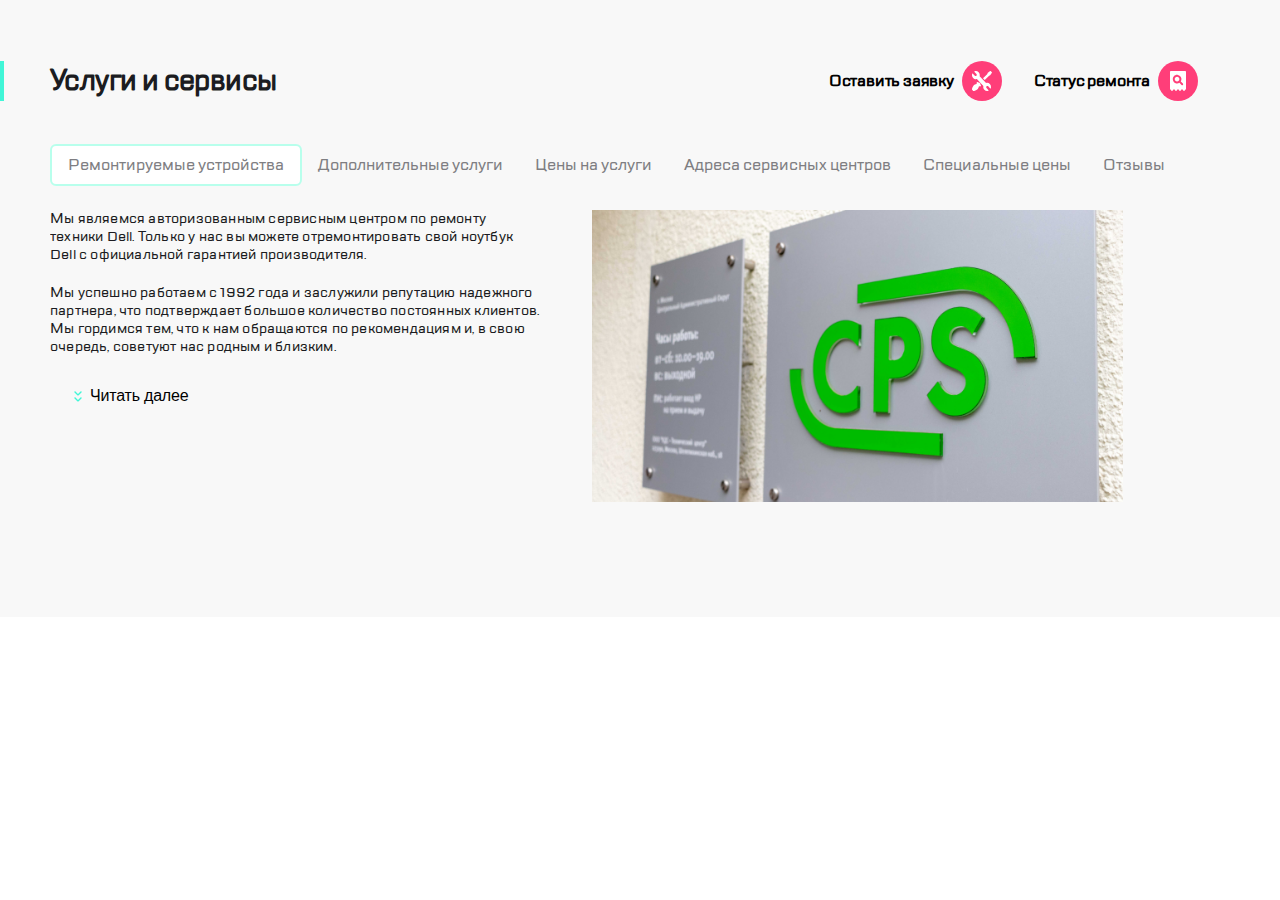
==== index.html @ 554e1575 "Layout 1.3(2)" ====
<!DOCTYPE html>
<html lang="en">
  <head>
    <meta charset="UTF-8" />
    <meta http-equiv="X-UA-Compatible" content="IE=edge" />
    <meta name="viewport" content="width=device-width, initial-scale=1.0" />
    <link rel="stylesheet" href="./CSS/style.css" />
    <title>Maket</title>
  </head>
  <body>
    <div class="container">
      <header class="header">
        <div class="header__partition">
          <div class="header__logo">
            <img src="./Image/logo.svg" alt="Логотип" class="logo" />
          </div>
          <div class="header__burger">
            <button class="button button_margin-none">
              <img src="./Image/burger.svg" alt="Меню" class="button__icon" />
            </button>
          </div>
        </div>
        <div class="header__partition">
          <div class="header__feedback">
            <button class="button">
              <img src="./Image/call.svg" alt="Телефон" class="button__icon" />
            </button>
            <button class="button">
              <img src="./Image/chat.svg" alt="Чат" class="button__icon" />
            </button>
            <button class="button button__profile">
              <img
                src="./Image/profile.svg"
                alt="Профиль"
                class="button__icon"
              />
            </button>
          </div>
          <div class="header__repair">
            <button class="button">
              <img
                src="./Image/repair.svg"
                alt="Оставить заявку"
                class="button__icon"
              />
            </button>
            <button class="button button_margin-none">
              <img
                src="./Image/checkstatus.svg"
                alt="Статус ремонта"
                class="button__icon"
              />
            </button>
          </div>
        </div>
      </header>
      <main class="main">
        <div class="main__header">
          <h1 class="main__title">Услуги и сервисы</h1>
          <div class="main__button">
            <button class="button">
              Оставить заявку
              <img
                src="./Image/repair.svg"
                alt="Оставить заявку"
                class="button__icon"
              />
            </button>
            <button class="button">
              Статус ремонта
              <img
                src="./Image/checkstatus.svg"
                alt="Статус ремонта"
                class="button__icon"
              />
            </button>
          </div>
        </div>
        <nav class="main__menu">
          <ul class="list">
            <li class="list__item list__item_active">
              <a herf="">Ремонтируемые устройства</a>
            </li>
            <li class="list__item">
              <a herf="">Дополнительные услуги</a>
            </li>
            <li class="list__item">
              <a herf="">Цены на услуги</a>
            </li>
            <li class="list__item">
              <a herf="">Адреса сервисных центров</a>
            </li>
            <li class="list__item">
              <a herf="">Специальные цены</a>
            </li>
            <li class="list__item">
              <a herf="">Отзывы</a>
            </li>
          </ul>
        </nav>
        <div class="information">
          <div class="information__block">
            <section class="information__text">
              <p>
                Мы являемся авторизованным сервисным центром по ремонту техники
                Dell. Только у нас вы можете отремонтировать свой ноутбук Dell с
                официальной гарантией производителя.
              </p>
              <p>
                Мы успешно работаем с 1992 года и заслужили репутацию надежного
                партнера, что подтверждает большое количество постоянных
                клиентов. Мы гордимся тем, что к нам обращаются по рекомендациям
                и, в свою очередь, советуют нас родным и близким.
              </p>
            </section>
            <div class="information__show-all">
              <div class="show-all">
                <button class="information__button">
                  <img src="./Image/expand.svg" alt="Развернуть текст" />Читать
                  далее
                </button>
              </div>
            </div>
          </div>
          <div class="information__image">
            <img
              src="./Image/_MG_3223@2x.png"
              alt="Стенд компании"
              class="image-stand"
            />
          </div>
        </div>
      </main>
    </div>
  </body>
</html>
---- CSS/style.css ----
@font-face {
  font-family: "TTLakes";
  src: url("/fonts/TTLakes-Medium.woff") format("woff"),
    url("/fonts/TTLakes-Bold.woff") format("woff"),
    url("/fonts/TTLakes-Regular.woff") format("woff");
  font-style: normal;
}
body,
ul,
p {
  margin: 0;
  padding: 0;
  font-family: "TTLakes";
  color: #1b1c21;
}
button {
  padding: 0;
  border: none;
  background-color: transparent;
}
.container {
  margin: 0 auto;
}
.header__feedback,
.main__button {
  display: none;
}
.header {
  background-color: #ffffff;
  border-bottom: 1px solid #d9fff5;
  padding: 24px 16px;
}
.header__partition,
.header {
  display: flex;
  justify-content: space-between;
  align-items: center;
}
.header__burger {
  order: -1;
}
.button {
  margin-right: 16px;
}
.button__icon {
  height: 40px;
  width: 40px;
}
.button_margin-none {
  margin-right: 0;
}
.header__logo {
  margin-left: 16px;
}
.logo {
  height: 50px;
  width: 96px;
}
.header__repair {
  position: relative;
}
.header__repair::before {
  content: "";
  height: 32px;
  width: 2px;
  border-radius: 1px;
  background-color: #eaeaea;
  position: absolute;
  left: -20px;
}
.main {
  background-color: #f8f8f8;
}
.main__header {
  display: flex;
  justify-content: space-between;
  padding-top: 24px;
  padding-right: 16px;
  padding-left: 16px;
}
.main__title {
  font-size: 28px;
  line-height: 40px;
  letter-spacing: -0.6px;
  text-align: left;
}
.main__title::before {
  content: "";
  position: absolute;
  left: 0;
  background-color: #41f6d7;
  height: 40px;
  width: 4px;
}
.main__button .button {
  display: flex;
  align-items: center;
  margin-right: 32px;
  font-size: 16px;
  line-height: 24px;
  letter-spacing: -0.2px;
  font-family: "TTLakes";
  font-weight: 600;
}
.main__button img {
  padding-left: 8px;
}
.main__menu {
  margin: 24px 0;
  padding-right: 16px;
  padding-left: 16px;
}
.list {
  list-style-type: none;
  display: flex;
  overflow: scroll;
  align-items: center;
}
.list__item {
  white-space: nowrap;
  color: #7e7e82;
  padding: 8px 16px;
}
.list__item_active {
  background: #ffffff;
  border: 2px solid #b8ffec;
  box-sizing: border-box;
  border-radius: 6px;
}
.information__block {
  padding-right: 16px;
  padding-left: 16px;
}
.information__text {
  height: 90px;
  overflow: hidden;
  font-size: 14px;
  line-height: 18px;
  letter-spacing: 0.2px;
}
.information__text p {
  margin-bottom: 20px;
}
.information__show-all {
  margin: 16px 0;
}
.information__button {
  display: flex;
  align-items: center;
  font-size: 16px;
  line-height: 24px;
  letter-spacing: -0.2px;
  font-weight: 500;
  padding-left: 16px;
}
.information__image {
  margin-bottom: 24px;
  width: 320px;
  height: 230px;
}
.image-stand {
  width: 100%;
  height: auto;
}
@media (min-width: 768px) {
  .header {
    padding: 18px 24px;
  }
  .header__feedback {
    display: flex;
  }
  .button__profile {
    margin-right: 40px;
  }
  .header__burger {
    position: relative;
  }
  .header__burger::before {
    position: absolute;
    content: "";
    height: 32px;
    width: 2px;
    left: 60px;
    background: #eaeaea;
    border-radius: 1px;
  }
  .header__logo {
    margin-left: 43px;
  }
  .main {
    padding: 0 24px;
  }
  .information {
    display: flex;
  }
  .information__text {
    height: 160px;
    width: 312px;
    margin-right: 48px;
  }
  .information__image {
    width: 360px;
    height: 260px;
  }
  .information__show-all {
    margin-top: 10px;
  }
}
@media (min-width: 1120px) {
  .header {
    display: none;
  }
  .main {
    padding: 0 34px;
  }
  .main__button {
    display: flex;
  }
  .information__text {
    height: 160px;
    width: 490px;
    margin-right: 36px;
  }
  .main__header {
    padding-top: 42px;
  }
  .information__show-all {
    margin-top: 14px;
  }
  .information__image {
    width: 531px;
    height: 383px;
  }
  .list {
    flex-wrap: wrap;
    overflow: auto;
  }
}
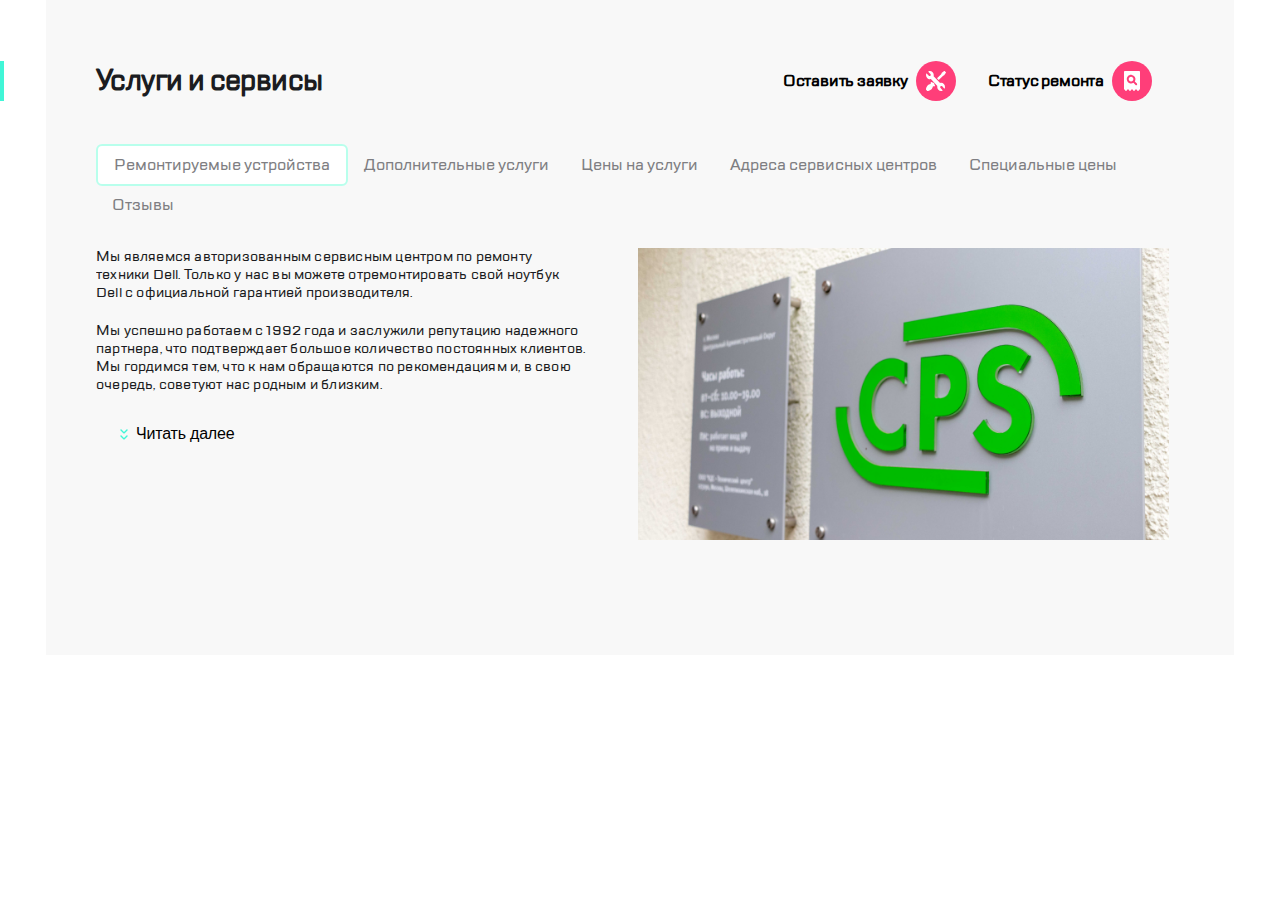
==== commit 83dddb5b: "Layout 1.3(3)" ====
--- a/index.html
+++ b/index.html
@@ -7,7 +7,7 @@
     <link rel="stylesheet" href="./CSS/style.css" />
     <title>Maket</title>
   </head>
-  <body>
+  <body class="page-body">
     <div class="container">
       <header class="header">
         <div class="header__partition">
@@ -15,20 +15,20 @@
             <img src="./Image/logo.svg" alt="Логотип" class="logo" />
           </div>
           <div class="header__burger">
-            <button class="button button_margin-none">
+            <button class="button button_margin-none btn">
               <img src="./Image/burger.svg" alt="Меню" class="button__icon" />
             </button>
           </div>
         </div>
         <div class="header__partition">
           <div class="header__feedback">
-            <button class="button">
+            <button class="button btn">
               <img src="./Image/call.svg" alt="Телефон" class="button__icon" />
             </button>
-            <button class="button">
+            <button class="button btn">
               <img src="./Image/chat.svg" alt="Чат" class="button__icon" />
             </button>
-            <button class="button button__profile">
+            <button class="button button__profile btn">
               <img
                 src="./Image/profile.svg"
                 alt="Профиль"
@@ -37,14 +37,14 @@
             </button>
           </div>
           <div class="header__repair">
-            <button class="button">
+            <button class="button btn">
               <img
                 src="./Image/repair.svg"
                 alt="Оставить заявку"
                 class="button__icon"
               />
             </button>
-            <button class="button button_margin-none">
+            <button class="button button_margin-none btn">
               <img
                 src="./Image/checkstatus.svg"
                 alt="Статус ремонта"
@@ -58,21 +58,25 @@
         <div class="main__header">
           <h1 class="main__title">Услуги и сервисы</h1>
           <div class="main__button">
-            <button class="button">
+            <button class="button button__position">
               Оставить заявку
-              <img
-                src="./Image/repair.svg"
-                alt="Оставить заявку"
-                class="button__icon"
-              />
+              <div class="btn repair">
+                <!-- <img
+                  src="./Image/repair.svg"
+                  alt="Оставить заявку"
+                  class="button__icon"
+                /> -->
+              </div>
             </button>
-            <button class="button">
+            <button class="button button__position">
               Статус ремонта
-              <img
-                src="./Image/checkstatus.svg"
-                alt="Статус ремонта"
-                class="button__icon"
-              />
+              <div class="btn checkstatus">
+                <!-- <img
+                  src="./Image/checkstatus.svg"
+                  alt="Статус ремонта"
+                  class="button__icon"
+                /> -->
+              </div>
             </button>
           </div>
         </div>
@@ -101,12 +105,12 @@
         <div class="information">
           <div class="information__block">
             <section class="information__text">
-              <p>
+              <p class="information__paragraf">
                 Мы являемся авторизованным сервисным центром по ремонту техники
                 Dell. Только у нас вы можете отремонтировать свой ноутбук Dell с
                 официальной гарантией производителя.
               </p>
-              <p>
+              <p class="information__paragraf">
                 Мы успешно работаем с 1992 года и заслужили репутацию надежного
                 партнера, что подтверждает большое количество постоянных
                 клиентов. Мы гордимся тем, что к нам обращаются по рекомендациям
@@ -115,7 +119,7 @@
             </section>
             <div class="information__show-all">
               <div class="show-all">
-                <button class="information__button">
+                <button class="information__button button">
                   <img src="./Image/expand.svg" alt="Развернуть текст" />Читать
                   далее
                 </button>
--- a/CSS/style.css
+++ b/CSS/style.css
@@ -1,22 +1,17 @@
 @font-face {
   font-family: "TTLakes";
-  src: url("/fonts/TTLakes-Medium.woff") format("woff"),
-    url("/fonts/TTLakes-Bold.woff") format("woff"),
-    url("/fonts/TTLakes-Regular.woff") format("woff");
+  src: url("../fonts/TTLakes-Medium.woff") format("woff"),
+    url("../fonts/TTLakes-Bold.woff") format("woff"),
+    url("../fonts/TTLakes-Regular.woff") format("woff");
   font-style: normal;
 }
-body,
-ul,
-p {
+.page-body,
+.list,
+.information__paragraf {
   margin: 0;
   padding: 0;
-  font-family: "TTLakes";
+  font-family: "TTLakes", sans-serif;
   color: #1b1c21;
-}
-button {
-  padding: 0;
-  border: none;
-  background-color: transparent;
 }
 .container {
   margin: 0 auto;
@@ -24,6 +19,16 @@
 .header__feedback,
 .main__button {
   display: none;
+}
+@media (min-width: 768px) {
+  .header__feedback {
+    display: flex;
+  }
+}
+@media (min-width: 1120px) {
+  .main__button {
+    display: flex;
+  }
 }
 .header {
   background-color: #ffffff;
@@ -36,21 +41,70 @@
   justify-content: space-between;
   align-items: center;
 }
+@media (min-width: 768px) {
+  .header {
+    padding: 18px 24px;
+  }
+}
+@media (min-width: 1120px) {
+  .header {
+    display: none;
+  }
+}
 .header__burger {
   order: -1;
 }
+@media (min-width: 768px) {
+  .header__burger {
+    position: relative;
+  }
+  .header__burger::before {
+    position: absolute;
+    content: "";
+    height: 32px;
+    width: 2px;
+    left: 60px;
+    background: #eaeaea;
+    border-radius: 1px;
+  }
+}
 .button {
   margin-right: 16px;
+  padding: 0;
+  border: none;
+  background-color: transparent;
+}
+@media (min-width: 768px) {
+  .button__profile {
+    margin-right: 40px;
+  }
+}
+.btn {
+  background-color: #ff3e79;
+  width: 40px;
+  height: 40px;
+  border-radius: 50%;
+}
+.repair {
+  background: #ff3e79 url("../Image/repair.svg") no-repeat 50% 50%;
+  margin-left: 8px;
+}
+.checkstatus {
+  background: #ff3e79 url("../Image/checkstatus.svg") no-repeat 50% 50%;
+  margin-left: 8px;
 }
 .button__icon {
-  height: 40px;
-  width: 40px;
 }
 .button_margin-none {
   margin-right: 0;
 }
 .header__logo {
   margin-left: 16px;
+}
+@media (min-width: 768px) {
+  .header__logo {
+    margin-left: 43px;
+  }
 }
 .logo {
   height: 50px;
@@ -71,12 +125,29 @@
 .main {
   background-color: #f8f8f8;
 }
+@media (min-width: 768px) {
+  .main {
+    padding: 0 24px;
+  }
+}
+@media (min-width: 1120px) {
+  .main {
+    padding: 0 34px;
+    width: 1120px;
+    margin: 0 auto;
+  }
+}
 .main__header {
   display: flex;
   justify-content: space-between;
   padding-top: 24px;
   padding-right: 16px;
   padding-left: 16px;
+}
+@media (min-width: 1120px) {
+  .main__header {
+    padding-top: 42px;
+  }
 }
 .main__title {
   font-size: 28px;
@@ -92,7 +163,7 @@
   height: 40px;
   width: 4px;
 }
-.main__button .button {
+.button__position {
   display: flex;
   align-items: center;
   margin-right: 32px;
@@ -102,9 +173,6 @@
   font-family: "TTLakes";
   font-weight: 600;
 }
-.main__button img {
-  padding-left: 8px;
-}
 .main__menu {
   margin: 24px 0;
   padding-right: 16px;
@@ -115,6 +183,12 @@
   display: flex;
   overflow: scroll;
   align-items: center;
+}
+@media (min-width: 1120px) {
+  .list {
+    flex-wrap: wrap;
+    overflow: auto;
+  }
 }
 .list__item {
   white-space: nowrap;
@@ -138,7 +212,24 @@
   line-height: 18px;
   letter-spacing: 0.2px;
 }
-.information__text p {
+@media (min-width: 768px) {
+  .information {
+    display: flex;
+  }
+  .information__text {
+    height: 160px;
+    width: 312px;
+    margin-right: 48px;
+  }
+}
+@media (min-width: 1120px) {
+  .information__text {
+    height: 160px;
+    width: 490px;
+    margin-right: 36px;
+  }
+}
+.information__paragraf {
   margin-bottom: 20px;
 }
 .information__show-all {
@@ -158,81 +249,29 @@
   width: 320px;
   height: 230px;
 }
+@media (min-width: 768px) {
+  .information__image {
+    width: 360px;
+    height: 260px;
+  }
+}
+@media (min-width: 1120px) {
+  .information__image {
+    width: 531px;
+    height: 383px;
+  }
+}
 .image-stand {
   width: 100%;
   height: auto;
 }
 @media (min-width: 768px) {
-  .header {
-    padding: 18px 24px;
-  }
-  .header__feedback {
-    display: flex;
-  }
-  .button__profile {
-    margin-right: 40px;
-  }
-  .header__burger {
-    position: relative;
-  }
-  .header__burger::before {
-    position: absolute;
-    content: "";
-    height: 32px;
-    width: 2px;
-    left: 60px;
-    background: #eaeaea;
-    border-radius: 1px;
-  }
-  .header__logo {
-    margin-left: 43px;
-  }
-  .main {
-    padding: 0 24px;
-  }
-  .information {
-    display: flex;
-  }
-  .information__text {
-    height: 160px;
-    width: 312px;
-    margin-right: 48px;
-  }
-  .information__image {
-    width: 360px;
-    height: 260px;
-  }
   .information__show-all {
     margin-top: 10px;
   }
 }
 @media (min-width: 1120px) {
-  .header {
-    display: none;
-  }
-  .main {
-    padding: 0 34px;
-  }
-  .main__button {
-    display: flex;
-  }
-  .information__text {
-    height: 160px;
-    width: 490px;
-    margin-right: 36px;
-  }
-  .main__header {
-    padding-top: 42px;
-  }
   .information__show-all {
     margin-top: 14px;
   }
-  .information__image {
-    width: 531px;
-    height: 383px;
-  }
-  .list {
-    flex-wrap: wrap;
-    overflow: auto;
-  }
-}
+}
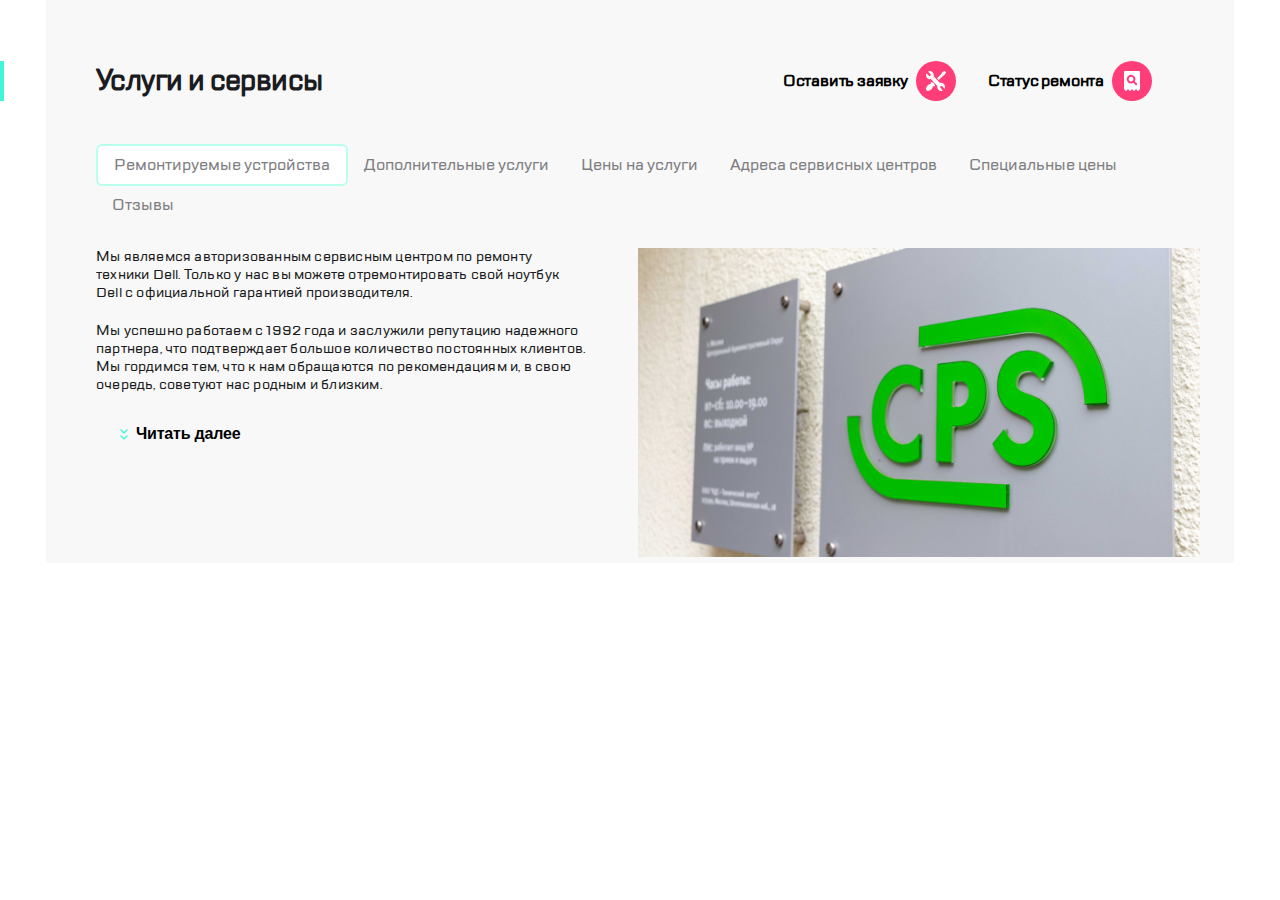
==== commit bf7f2598: "Layout 1.4(5)" ====
--- a/index.html
+++ b/index.html
@@ -60,28 +60,16 @@
           <div class="main__button">
             <button class="button button__position">
               Оставить заявку
-              <div class="btn repair">
-                <!-- <img
-                  src="./Image/repair.svg"
-                  alt="Оставить заявку"
-                  class="button__icon"
-                /> -->
-              </div>
+              <div class="btn repair"></div>
             </button>
             <button class="button button__position">
               Статус ремонта
-              <div class="btn checkstatus">
-                <!-- <img
-                  src="./Image/checkstatus.svg"
-                  alt="Статус ремонта"
-                  class="button__icon"
-                /> -->
-              </div>
+              <div class="btn checkstatus"></div>
             </button>
           </div>
         </div>
         <nav class="main__menu">
-          <ul class="list">
+          <ul class="main__list list">
             <li class="list__item list__item_active">
               <a herf="">Ремонтируемые устройства</a>
             </li>
@@ -128,7 +116,7 @@
           </div>
           <div class="information__image">
             <img
-              src="./Image/_MG_3223@2x.png"
+              src="./Image/stand.png"
               alt="Стенд компании"
               class="image-stand"
             />
--- a/CSS/style.css
+++ b/CSS/style.css
@@ -93,8 +93,6 @@
   background: #ff3e79 url("../Image/checkstatus.svg") no-repeat 50% 50%;
   margin-left: 8px;
 }
-.button__icon {
-}
 .button_margin-none {
   margin-right: 0;
 }
@@ -180,12 +178,14 @@
 }
 .list {
   list-style-type: none;
+}
+.main__list {
   display: flex;
   overflow: scroll;
   align-items: center;
 }
 @media (min-width: 1120px) {
-  .list {
+  .main__list {
     flex-wrap: wrap;
     overflow: auto;
   }
@@ -241,25 +241,8 @@
   font-size: 16px;
   line-height: 24px;
   letter-spacing: -0.2px;
-  font-weight: 500;
+  font-weight: 600;
   padding-left: 16px;
-}
-.information__image {
-  margin-bottom: 24px;
-  width: 320px;
-  height: 230px;
-}
-@media (min-width: 768px) {
-  .information__image {
-    width: 360px;
-    height: 260px;
-  }
-}
-@media (min-width: 1120px) {
-  .information__image {
-    width: 531px;
-    height: 383px;
-  }
 }
 .image-stand {
   width: 100%;
@@ -275,3 +258,87 @@
     margin-top: 14px;
   }
 }
+
+/* sidebar */
+
+.body-background {
+  background: #f8f8f8;
+}
+.sidebar {
+  background: #ffffff;
+  width: 320px;
+  padding: 24px;
+}
+.sidebar__header,
+.sidebar__header-partition {
+  display: flex;
+  justify-content: space-between;
+  align-items: center;
+}
+.close {
+  background: #ff3e79 url("../Image/close.svg") no-repeat 50% 50%;
+  order: -1;
+}
+.search {
+  background: #ff3e79 url("../Image/search.svg") no-repeat 50% 50%;
+  margin-right: 0;
+}
+.sidebar__nav {
+  margin-top: 50px;
+}
+.nav__item {
+  margin-bottom: 32px;
+}
+.nav__item_active {
+  color: #7e7e82;
+}
+.nav__item_active::before {
+  content: "";
+  position: absolute;
+  left: 0;
+  background-color: #41f6d7;
+  height: 32px;
+  width: 4px;
+  margin-top: -5px;
+}
+.footer__feedback {
+  padding-top: 236px;
+}
+.footer__email {
+  margin-top: 16px;
+}
+.footer__telephone {
+  font-size: 24px;
+  line-height: 32px;
+  letter-spacing: -0.6px;
+  font-weight: 600;
+  margin-top: 12px;
+}
+.language .button {
+  font-family: "TT Lakes";
+  margin-top: 40px;
+  margin-right: 7px;
+}
+.button:hover {
+  transform: scale(1.2);
+  transition: 1.5s;
+  box-shadow: inset 0 0 5px 5px blue, inset 0 0 5px 15px rgb(190, 190, 230);
+}
+.button::after {
+  content: "";
+  background: url("../Image/v.svg");
+  background-size: 100%;
+  width: 40px;
+  height: 40px;
+  position: absolute;
+  right: 0px;
+  opacity: 0;
+}
+.button:hover::after {
+  opacity: 1;
+  transition: 1.5s;
+}
+.nav__item:hover,
+.list__item:hover {
+  cursor: pointer;
+}
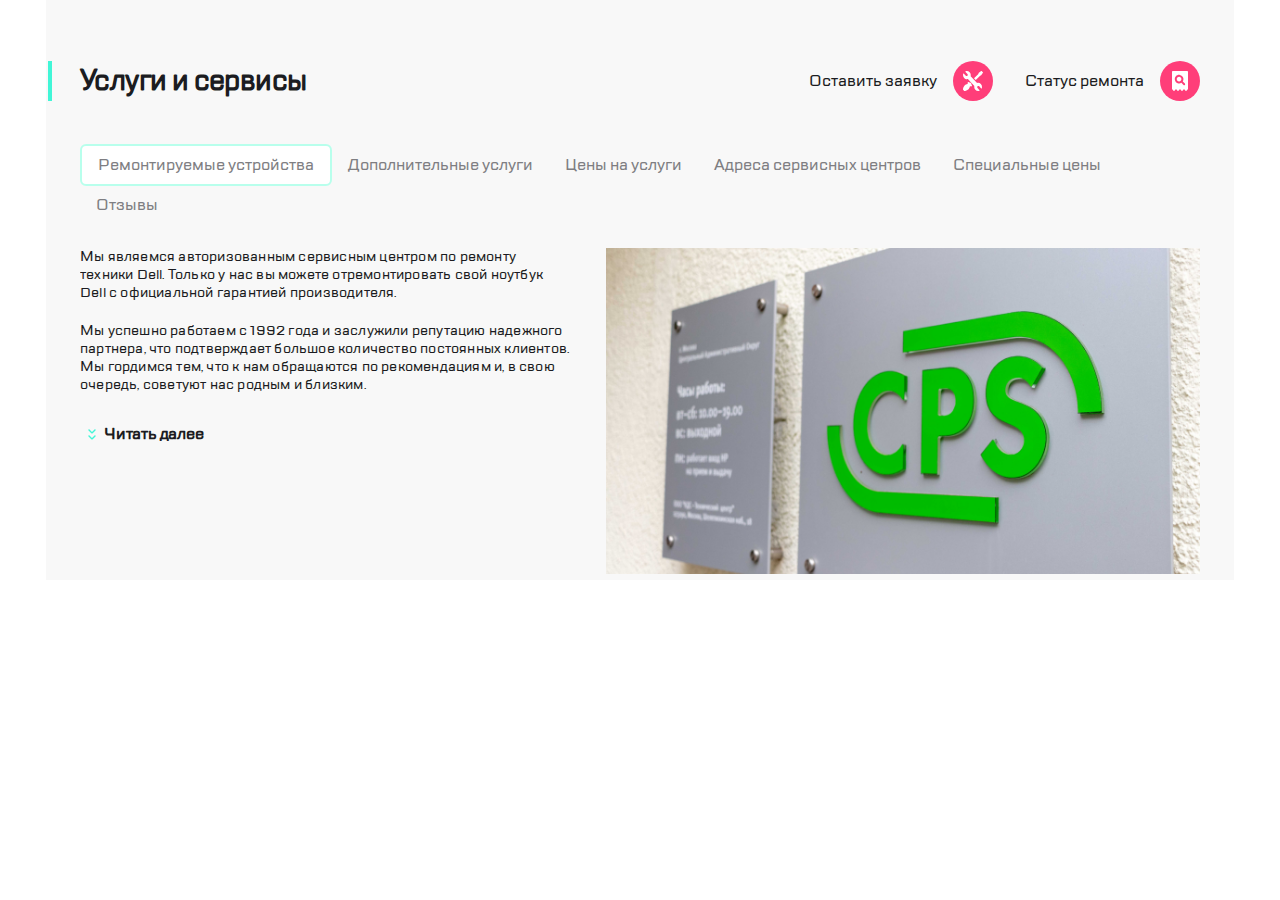
==== commit 1cea8658: "Layout 1.4(6)" ====
--- a/index.html
+++ b/index.html
@@ -8,64 +8,42 @@
     <title>Maket</title>
   </head>
   <body class="page-body">
-    <div class="container">
+    <div class="page-body__container">
       <header class="header">
-        <div class="header__partition">
+        <div class="block">
           <div class="header__logo">
             <img src="./Image/logo.svg" alt="Логотип" class="logo" />
           </div>
           <div class="header__burger">
-            <button class="button button_margin-none btn">
-              <img src="./Image/burger.svg" alt="Меню" class="button__icon" />
-            </button>
+            <button
+              class="button button__form burger button_margin-none"
+            ></button>
           </div>
         </div>
-        <div class="header__partition">
-          <div class="header__feedback">
-            <button class="button btn">
-              <img src="./Image/call.svg" alt="Телефон" class="button__icon" />
-            </button>
-            <button class="button btn">
-              <img src="./Image/chat.svg" alt="Чат" class="button__icon" />
-            </button>
-            <button class="button button__profile btn">
-              <img
-                src="./Image/profile.svg"
-                alt="Профиль"
-                class="button__icon"
-              />
-            </button>
+        <div class="block">
+          <div class="header__feedback feedback">
+            <button class="button button__form call"></button>
+            <button class="button button__form chat"></button>
+            <button class="button button__form profile"></button>
           </div>
           <div class="header__repair">
-            <button class="button btn">
-              <img
-                src="./Image/repair.svg"
-                alt="Оставить заявку"
-                class="button__icon"
-              />
-            </button>
-            <button class="button button_margin-none btn">
-              <img
-                src="./Image/checkstatus.svg"
-                alt="Статус ремонта"
-                class="button__icon"
-              />
-            </button>
+            <button
+              class="button button__form repair button_margin-none"
+            ></button>
+            <button class="button button__form status"></button>
           </div>
         </div>
       </header>
       <main class="main">
         <div class="main__header">
           <h1 class="main__title">Услуги и сервисы</h1>
-          <div class="main__button">
-            <button class="button button__position">
-              Оставить заявку
-              <div class="btn repair"></div>
-            </button>
-            <button class="button button__position">
-              Статус ремонта
-              <div class="btn checkstatus"></div>
-            </button>
+          <div class="main__button block">
+            <div>Оставить заявку</div>
+            <button
+              class="button button__form repair button__position"
+            ></button>
+            <p>Статус ремонта</p>
+            <button class="button button__form status"></button>
           </div>
         </div>
         <nav class="main__menu">
--- a/CSS/style.css
+++ b/CSS/style.css
@@ -3,39 +3,59 @@
   src: url("../fonts/TTLakes-Medium.woff") format("woff"),
     url("../fonts/TTLakes-Bold.woff") format("woff"),
     url("../fonts/TTLakes-Regular.woff") format("woff");
-  font-style: normal;
 }
 .page-body,
 .list,
-.information__paragraf {
+.information__paragraf,
+.button {
   margin: 0;
   padding: 0;
   font-family: "TTLakes", sans-serif;
   color: #1b1c21;
 }
-.container {
+.page-body__container {
   margin: 0 auto;
-}
-.header__feedback,
-.main__button {
-  display: none;
-}
-@media (min-width: 768px) {
-  .header__feedback {
-    display: flex;
-  }
-}
-@media (min-width: 1120px) {
-  .main__button {
-    display: flex;
-  }
 }
 .header {
   background-color: #ffffff;
   border-bottom: 1px solid #d9fff5;
   padding: 24px 16px;
 }
-.header__partition,
+.button {
+  padding: 0;
+  border: none;
+  background-color: transparent;
+  border-radius: 50%;
+}
+.button__form {
+  width: 40px;
+  height: 40px;
+  border-radius: 50%;
+  margin-left: 16px;
+}
+.burger {
+  background: #ff3e79 url("../Image/burger.svg") no-repeat 50% 50%;
+}
+.call {
+  background: #ff3e79 url("../Image/call.svg") no-repeat 50% 50%;
+}
+.chat {
+  background: #ff3e79 url("../Image/chat.svg") no-repeat 50% 50%;
+}
+.profile {
+  background: #ff3e79 url("../Image/profile.svg") no-repeat 50% 50%;
+  margin-right: 42px;
+}
+.repair {
+  background: #ff3e79 url("../Image/repair.svg") no-repeat 50% 50%;
+}
+.status {
+  background: #ff3e79 url("../Image/checkstatus.svg") no-repeat 50% 50%;
+}
+.button_margin-none {
+  margin-left: 0;
+}
+.block,
 .header {
   display: flex;
   justify-content: space-between;
@@ -50,6 +70,18 @@
   .header {
     display: none;
   }
+}
+.header__logo {
+  margin-left: 16px;
+}
+@media (min-width: 768px) {
+  .header__logo {
+    margin-left: 43px;
+  }
+}
+.logo {
+  height: 50px;
+  width: 96px;
 }
 .header__burger {
   order: -1;
@@ -68,45 +100,19 @@
     border-radius: 1px;
   }
 }
-.button {
-  margin-right: 16px;
-  padding: 0;
-  border: none;
-  background-color: transparent;
-}
-@media (min-width: 768px) {
-  .button__profile {
-    margin-right: 40px;
-  }
-}
-.btn {
-  background-color: #ff3e79;
-  width: 40px;
-  height: 40px;
-  border-radius: 50%;
-}
-.repair {
-  background: #ff3e79 url("../Image/repair.svg") no-repeat 50% 50%;
-  margin-left: 8px;
-}
-.checkstatus {
-  background: #ff3e79 url("../Image/checkstatus.svg") no-repeat 50% 50%;
-  margin-left: 8px;
-}
-.button_margin-none {
-  margin-right: 0;
-}
-.header__logo {
-  margin-left: 16px;
-}
-@media (min-width: 768px) {
-  .header__logo {
-    margin-left: 43px;
-  }
-}
-.logo {
-  height: 50px;
-  width: 96px;
+.header__feedback,
+.main__button {
+  display: none;
+}
+@media (min-width: 768px) {
+  .header__feedback {
+    display: flex;
+  }
+}
+@media (min-width: 1120px) {
+  .main__button {
+    display: flex;
+  }
 }
 .header__repair {
   position: relative;
@@ -122,6 +128,7 @@
 }
 .main {
   background-color: #f8f8f8;
+  padding: 0 16px;
 }
 @media (min-width: 768px) {
   .main {
@@ -139,13 +146,15 @@
   display: flex;
   justify-content: space-between;
   padding-top: 24px;
-  padding-right: 16px;
-  padding-left: 16px;
 }
 @media (min-width: 1120px) {
   .main__header {
     padding-top: 42px;
   }
+}
+.button__position {
+  margin-left: 16px;
+  margin-right: 32px;
 }
 .main__title {
   font-size: 28px;
@@ -161,20 +170,14 @@
   height: 40px;
   width: 4px;
 }
-.button__position {
-  display: flex;
-  align-items: center;
-  margin-right: 32px;
-  font-size: 16px;
-  line-height: 24px;
-  letter-spacing: -0.2px;
-  font-family: "TTLakes";
-  font-weight: 600;
+@media (min-width: 1120px) {
+  .main__title::before {
+    left: auto;
+    margin-left: -32px;
+  }
 }
 .main__menu {
   margin: 24px 0;
-  padding-right: 16px;
-  padding-left: 16px;
 }
 .list {
   list-style-type: none;
@@ -200,10 +203,6 @@
   border: 2px solid #b8ffec;
   box-sizing: border-box;
   border-radius: 6px;
-}
-.information__block {
-  padding-right: 16px;
-  padding-left: 16px;
 }
 .information__text {
   height: 90px;
@@ -242,7 +241,7 @@
   line-height: 24px;
   letter-spacing: -0.2px;
   font-weight: 600;
-  padding-left: 16px;
+  padding-left: 0px;
 }
 .image-stand {
   width: 100%;
@@ -259,86 +258,23 @@
   }
 }
 
-/* sidebar */
-
-.body-background {
-  background: #f8f8f8;
-}
-.sidebar {
-  background: #ffffff;
-  width: 320px;
-  padding: 24px;
-}
-.sidebar__header,
-.sidebar__header-partition {
-  display: flex;
-  justify-content: space-between;
-  align-items: center;
-}
-.close {
-  background: #ff3e79 url("../Image/close.svg") no-repeat 50% 50%;
-  order: -1;
-}
-.search {
-  background: #ff3e79 url("../Image/search.svg") no-repeat 50% 50%;
-  margin-right: 0;
-}
-.sidebar__nav {
-  margin-top: 50px;
-}
-.nav__item {
-  margin-bottom: 32px;
-}
-.nav__item_active {
-  color: #7e7e82;
-}
-.nav__item_active::before {
-  content: "";
-  position: absolute;
-  left: 0;
-  background-color: #41f6d7;
-  height: 32px;
-  width: 4px;
-  margin-top: -5px;
-}
-.footer__feedback {
-  padding-top: 236px;
-}
-.footer__email {
-  margin-top: 16px;
-}
-.footer__telephone {
-  font-size: 24px;
-  line-height: 32px;
-  letter-spacing: -0.6px;
-  font-weight: 600;
-  margin-top: 12px;
-}
-.language .button {
-  font-family: "TT Lakes";
-  margin-top: 40px;
-  margin-right: 7px;
-}
+/* Animation */
 .button:hover {
   transform: scale(1.2);
   transition: 1.5s;
-  box-shadow: inset 0 0 5px 5px blue, inset 0 0 5px 15px rgb(190, 190, 230);
-}
-.button::after {
-  content: "";
-  background: url("../Image/v.svg");
-  background-size: 100%;
-  width: 40px;
-  height: 40px;
-  position: absolute;
-  right: 0px;
-  opacity: 0;
-}
-.button:hover::after {
-  opacity: 1;
-  transition: 1.5s;
-}
-.nav__item:hover,
+  box-shadow: inset 0 0 5px 3px rgb(88, 88, 234),
+    inset 0 0 5px 10px rgb(190, 190, 230);
+  cursor: pointer;
+}
+.nav__item:hover:not(.nav__item_active) {
+  cursor: pointer;
+  transform: scale(1.1) translateX(70px);
+  transition: 1.3s;
+  text-shadow: -3px 3px 3px gray;
+}
 .list__item:hover {
   cursor: pointer;
-}
+  transform: scale(1.1);
+  transition: 0.5s;
+  text-shadow: -3px 3px 3px gray;
+}
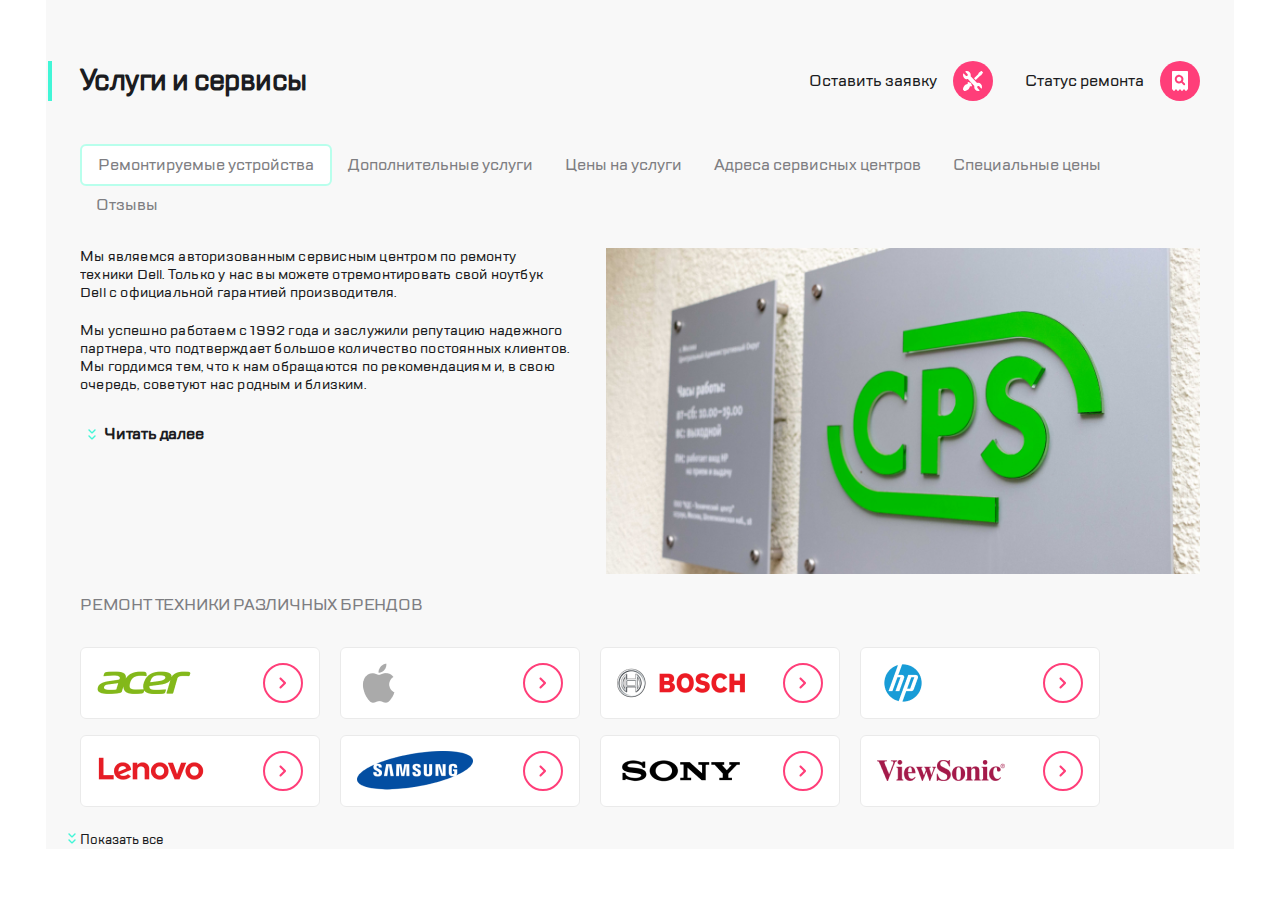
==== commit cd643f81: "Layout 1.5(8)" ====
--- a/index.html
+++ b/index.html
@@ -4,13 +4,18 @@
     <meta charset="UTF-8" />
     <meta http-equiv="X-UA-Compatible" content="IE=edge" />
     <meta name="viewport" content="width=device-width, initial-scale=1.0" />
+    <link
+      rel="stylesheet"
+      href="https://cdn.jsdelivr.net/npm/swiper@8/swiper-bundle.min.css"
+    />
     <link rel="stylesheet" href="./CSS/style.css" />
+    <link rel="stylesheet" href="./CSS/slider.css" />
     <title>Maket</title>
   </head>
   <body class="page-body">
     <div class="page-body__container">
-      <header class="header">
-        <div class="block">
+      <header class="header block-container">
+        <div class="block-container">
           <div class="header__logo">
             <img src="./Image/logo.svg" alt="Логотип" class="logo" />
           </div>
@@ -20,8 +25,8 @@
             ></button>
           </div>
         </div>
-        <div class="block">
-          <div class="header__feedback feedback">
+        <div class="block-container">
+          <div class="header__feedback hide-part">
             <button class="button button__form call"></button>
             <button class="button button__form chat"></button>
             <button class="button button__form profile"></button>
@@ -37,7 +42,7 @@
       <main class="main">
         <div class="main__header">
           <h1 class="main__title">Услуги и сервисы</h1>
-          <div class="main__button block">
+          <div class="main__button block-container hide-part">
             <div>Оставить заявку</div>
             <button
               class="button button__form repair button__position"
@@ -69,7 +74,7 @@
           </ul>
         </nav>
         <div class="information">
-          <div class="information__block">
+          <div class="information__block-container">
             <section class="information__text">
               <p class="information__paragraf">
                 Мы являемся авторизованным сервисным центром по ремонту техники
@@ -100,7 +105,104 @@
             />
           </div>
         </div>
+        <section class="brands">
+          <h2 class="brands__title">Ремонт техники различных брендов</h2>
+          <div class="swiper">
+            <div class="swiper-wrapper brands__container">
+              <div class="swiper-slide brands__item">
+                <img
+                  class="brands__logo"
+                  src="./Image/brand-acer.png"
+                  alt="Acer"
+                />
+                <button class="button brands__btn button__form"></button>
+              </div>
+              <div class="swiper-slide brands__item">
+                <img
+                  class="brands__logo"
+                  src="./Image/brand-aple.png"
+                  alt="Apple"
+                />
+                <button class="button brands__btn button__form"></button>
+              </div>
+              <div class="swiper-slide brands__item">
+                <img
+                  class="brands__logo"
+                  src="./Image/brand-bosh.png"
+                  alt="Bosh"
+                />
+                <button class="button brands__btn button__form"></button>
+              </div>
+              <div class="swiper-slide brands__item">
+                <img class="brands__logo" src="./Image/brand-hp.png" alt="Hp" />
+                <button class="button brands__btn button__form"></button>
+              </div>
+              <div class="swiper-slide brands__item">
+                <img
+                  class="brands__logo"
+                  src="./Image/brand-lenovo.png"
+                  alt="Leonovo"
+                />
+                <button class="button brands__btn button__form"></button>
+              </div>
+              <div class="swiper-slide brands__item">
+                <img
+                  class="brands__logo"
+                  src="./Image/brand-samung.png"
+                  alt="Samsung"
+                />
+                <button class="button brands__btn button__form"></button>
+              </div>
+              <div class="swiper-slide brands__item">
+                <img
+                  class="brands__logo"
+                  src="./Image/brand-sony.png"
+                  alt="Sony"
+                />
+                <button class="button brands__btn button__form"></button>
+              </div>
+              <div class="swiper-slide brands__item">
+                <img
+                  class="brands__logo"
+                  src="./Image/brand-viewSonic.png"
+                  alt="ViewSonic"
+                />
+                <button class="button brands__btn button__form"></button>
+              </div>
+              <div class="swiper-slide brands__item">
+                <img
+                  class="brands__logo"
+                  src="./Image/brand-viewSonic.png"
+                  alt="ViewSonic"
+                />
+                <button class="button brands__btn button__form"></button>
+              </div>
+              <div class="swiper-slide brands__item">
+                <img
+                  class="brands__logo"
+                  src="./Image/brand-viewSonic.png"
+                  alt="ViewSonic"
+                />
+                <button class="button brands__btn button__form"></button>
+              </div>
+              <div class="swiper-slide brands__item">
+                <img
+                  class="brands__logo"
+                  src="./Image/brand-viewSonic.png"
+                  alt="ViewSonic"
+                />
+                <button class="button brands__btn button__form"></button>
+              </div>
+            </div>
+            <div class="swiper-pagination"></div>
+          </div>
+          <button class="button brands__show-all show-all__down">
+            Показать все
+          </button>
+        </section>
       </main>
     </div>
+    <script src="https://cdn.jsdelivr.net/npm/swiper@8/swiper-bundle.min.js"></script>
+    <script src="./JS/script.js"></script>
   </body>
 </html>
--- a/CSS/style.css
+++ b/CSS/style.css
@@ -55,8 +55,7 @@
 .button_margin-none {
   margin-left: 0;
 }
-.block,
-.header {
+.block-container {
   display: flex;
   justify-content: space-between;
   align-items: center;
@@ -100,8 +99,7 @@
     border-radius: 1px;
   }
 }
-.header__feedback,
-.main__button {
+.hide-part {
   display: none;
 }
 @media (min-width: 768px) {
@@ -262,8 +260,8 @@
 .button:hover {
   transform: scale(1.2);
   transition: 1.5s;
-  box-shadow: inset 0 0 5px 3px rgb(88, 88, 234),
-    inset 0 0 5px 10px rgb(190, 190, 230);
+  /* box-shadow: inset 0 0 5px 3px rgb(88, 88, 234),
+    inset 0 0 5px 10px rgb(190, 190, 230); */
   cursor: pointer;
 }
 .nav__item:hover:not(.nav__item_active) {
--- a/CSS/slider.css
+++ b/CSS/slider.css
@@ -0,0 +1,70 @@
+.swiper .swiper-pagination-bullet {
+  background-color: #b5b6bc;
+}
+.brands__title {
+  font-size: 16px;
+  font-weight: 300;
+  line-height: 24px;
+  letter-spacing: -0.2px;
+  text-transform: uppercase;
+  color: #7e7e82;
+}
+.brands__container {
+  display: flex;
+  flex-wrap: nowrap;
+  padding-left: 16px;
+  padding-top: 16px;
+  min-height: 0;
+}
+.brands__item {
+  display: flex;
+  align-items: center;
+  justify-content: space-between;
+  width: 240px;
+  height: 72px;
+  background: #ffffff;
+  border: 1px solid #eaeaea;
+  box-sizing: border-box;
+  border-radius: 6px;
+  margin-right: 16px;
+  margin-bottom: 16px;
+}
+.brands__show-all {
+  display: none;
+}
+@media (min-width: 768px) {
+  .brands__container {
+    flex-wrap: wrap;
+    padding-left: 0;
+    height: 160px;
+    overflow: hidden;
+    margin-left: auto;
+    margin-right: auto;
+  }
+  .brands__show-all {
+    display: block;
+    margin-top: 24px;
+    margin-bottom: 34px;
+    position: relative;
+  }
+  .show-all__down::before {
+    content: url("../Image/expand.svg");
+    position: absolute;
+    left: -20px;
+    top: -5px;
+  }
+  .show-all__up::before {
+    content: url("../Image/expandUp.svg");
+    position: absolute;
+    left: -10px;
+    top: 0px;
+  }
+}
+.brands__logo {
+  padding-left: 16px;
+}
+.brands__btn {
+  background: url("../Image/dropdown.svg") no-repeat 50% 50%;
+  border: 2px solid #ff3e79;
+  margin-right: 16px;
+}
